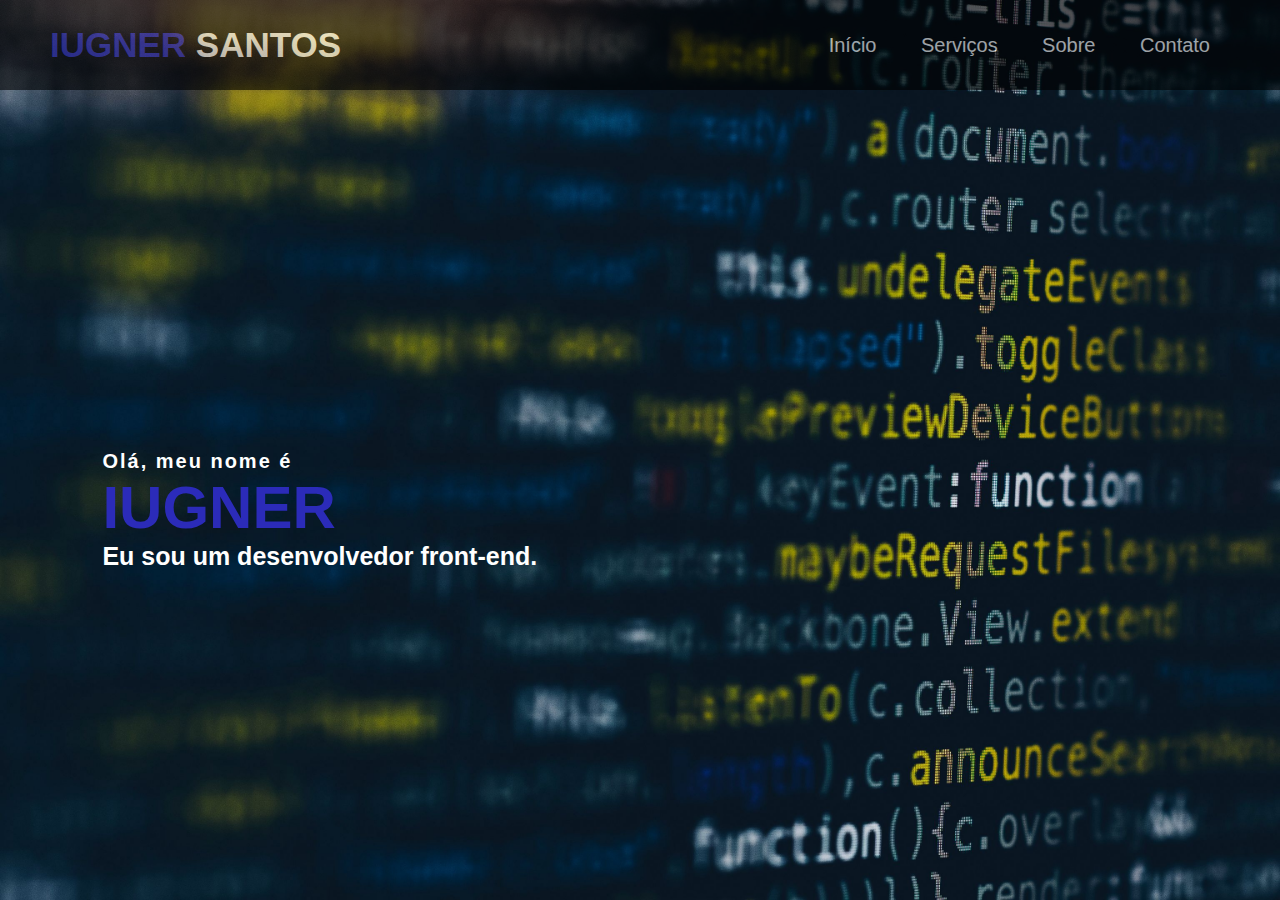
==== index.html @ 6c2ca89d "segundo commit" ====
<!DOCTYPE html>
<html lang="en">
<head>
    <meta charset="UTF-8">
    <meta http-equiv="X-UA-Compatible" content="IE=edge">
    <meta name="viewport" content="width=device-width, initial-scale=1.0">
    <link href="./style.css.css" rel="stylesheet">    
    <link href="./fonts.css" rel="stylesheet">
    
</head>
<body class="hero">
    <div >
    <header>
        <div class="title">
            <h1 class="logo"><span>IUGNER</span> SANTOS</h1>
        </div>
        <ul>
            <a href="/index.html"><li>Início</li></a>
            <a href="#"><li>Serviços</li></a>
            <a href="/about.html"><li>Sobre</li></a>
            <a href="/contact.html"><li>Contato</li></a>
            
        </ul>
    </header>
    <div class="content">
        <h4> Olá, meu nome é </h4>
        <h1>IUGNER</h1>
        <h3>Eu sou um desenvolvedor front-end.</h3>
    </div>
    
    </div>

    
        
</body>


</html>
---- style.css.css ----
*{
    margin: 0;
    padding: 0;
}

.hero{
    height: 100vh;
    width: 100%;   
    background-image: url(/components/images/back.jpg);
    background-size: cover;
    background-position: center; 
}

.logo{
    color:white;
    font-size: 35px;
    font-family: 'Gill Sans', 'Gill Sans MT', Calibri, 'Trebuchet MS', sans-serif;
}
body{
    color: white;
    font-family: 'Gill Sans', 'Gill Sans MT', Calibri, 'Trebuchet MS', sans-serif;
}
header{
    height: 10vh;
    display: flex;
    flex-direction: row;
    justify-content: space-between;
    align-items: center;
    content: '';
    background-color: black;
    opacity: .6;
}

span{
    color: rgb(43, 43, 185);;
}
.title{
    flex-direction: column;
    line-height: 10px;
    padding: 50px;
}
li{
    display: inline-block;
    margin: 20px;
}
ul{
    padding: 50px;
}
a{
    color: white;
    font-size: 20px;
}
a:hover{
    color: rgb(43, 43, 185);
    transition: 0.3s all;
}
.content{
    position: absolute;
    top: 50%;
    left: 8%;
    color: white;
}

h1{
    color: rgb(43, 43, 185);
    margin: 0px 0px 0px;
    font-size: 60px;
}
h2{
    color: rgb(43, 43, 185);
    margin-bottom: 0px;
    font-size: 30px;
}
h3{
    color: white;
    margin-bottom: 0px;
    font-size: 25px;
}
h4{
    color: white;
    letter-spacing: 2px;
    font-size: 20px;
}
h5{
	color: white;
	font-size: 23px;
	margin-bottom: 15px;
}

.about{
	width: 100%;
	padding: 100px 0px;
	background-color: #191919;
}
.main{
	width: 1130px;
	max-width: 95%;
	margin: 0 auto;
	display: flex;
	align-items: center;
	justify-content: space-around;
    content: '';
    background-color: black;
    opacity: .9;
}
.about-text{
	width: 550px;
}
.about-text h2{
	color: white;
	font-size: 75px;
	text-transform: capitalize;
	margin-bottom: 20px;
}
.about-text p{
	color: #fcfc;
	letter-spacing: 1px;
	line-height: 28px;
	font-size: 18px;
	margin-bottom: 45px;
}
.button{
    border: 2px solid rgb(43, 43, 185);
    padding: 10px;
    border-radius: 15px;
}
.button:hover{
    background-color: rgb(43, 43, 185);
    color: white;
    cursor: pointer;
}


.formcontact{
    width: 50%;
    min-height: 100vh;
    display: flex;
    align-items: center;
    justify-content: center;
    flex-direction: column;
    font-family: 'Gill Sans', 'Gill Sans MT', Calibri, 'Trebuchet MS', sans-serif;
    padding-right: 1rem;
    padding-left: 1rem;
    content: '';
    background-color: black;
    opacity: .8;
}

form{
    width: 100%;
    max-width: 32rem;
    font-size: 18px;
}

form label,
form input,
form textarea,
form button{
    display: block;
    width: 100%;
}
form label{
    color: white;
    line-height: 1;
    margin-bottom: 0.5rem;
}

form input,
form textarea{
    font: inherit;
    padding: 10px;
    margin-bottom: 1rem;
    border: 3px solid transparent;
    border-radius: 8px;
    transition: border-color, box-shadow 0.2s;
}
form textarea{
    min-height: 13rem;
    resize: vertical;

}

form input:hover,
form input:focus,
form textarea:hover,
form textarea:focus{
    outline: none;
    border-color: rgb(43, 43, 185);
    box-shadow: 3px rgb(43, 43, 185);
}

form button{
    display: block;
    background-color: transparent;
    color: white;
    padding: 1rem;
    font: inherit;
    border-color: rgb(43, 43, 185);
    border-radius: 8px;
    cursor: pointer;
    transition: 0.2s;
    width: 105%;
}

form button:hover{
    background-color: rgb(43, 43, 185);
}
---- fonts.css ----
@font-face {
    font-family: 'poppinsblack';
    src: url('../components/fonts/poppins-black-webfont.woff') format('woff2'),
         url('../components/fonts/poppins-black-webfont.woff') format('woff');
    font-weight: normal;
    font-style: normal;
  
  }
  
  
  
  
  @font-face {
    font-family: 'poppinsbold';
    src: url('../components/fonts/poppins-bold-webfont.woff2') format('woff2'),
         url('../components/fonts/poppins-bold-webfont.woff') format('woff');
    font-weight: normal;
    font-style: normal;
  
  }
  
  
  @font-face {
    font-family: 'poppinslight';
    src: url('../components/fonts/poppins-light-webfont.woff2') format('woff2'),
         url('../components/fonts/poppins-light-webfont.woff') format('woff');
    font-weight: normal;
    font-style: normal;
  
  }
  
  
  @font-face {
    font-family: 'poppinsmedium';
    src: url('../components/fonts/poppins-medium-webfont.woff2') format('woff2'),
         url('../components/fonts/poppins-medium-webfont.woff') format('woff');
    font-weight: normal;
    font-style: normal;
  
  }
  
  @font-face {
    font-family: 'poppinsregular';
    src: url('../components/fonts/poppins-regular-webfont.woff2') format('woff2'),
         url('../components/fonts/poppins-regular-webfont.woff') format('woff');
    font-weight: normal;
    font-style: normal;
  
  }
  
  @font-face {
    font-family: 'poppinssemibold';
    src: url('../components/fonts/poppins-semibold-webfont.woff2') format('woff2'),
         url('../components/fonts/poppins-semibold-webfont.woff') format('woff');
    font-weight: normal;
    font-style: normal;
  
  }
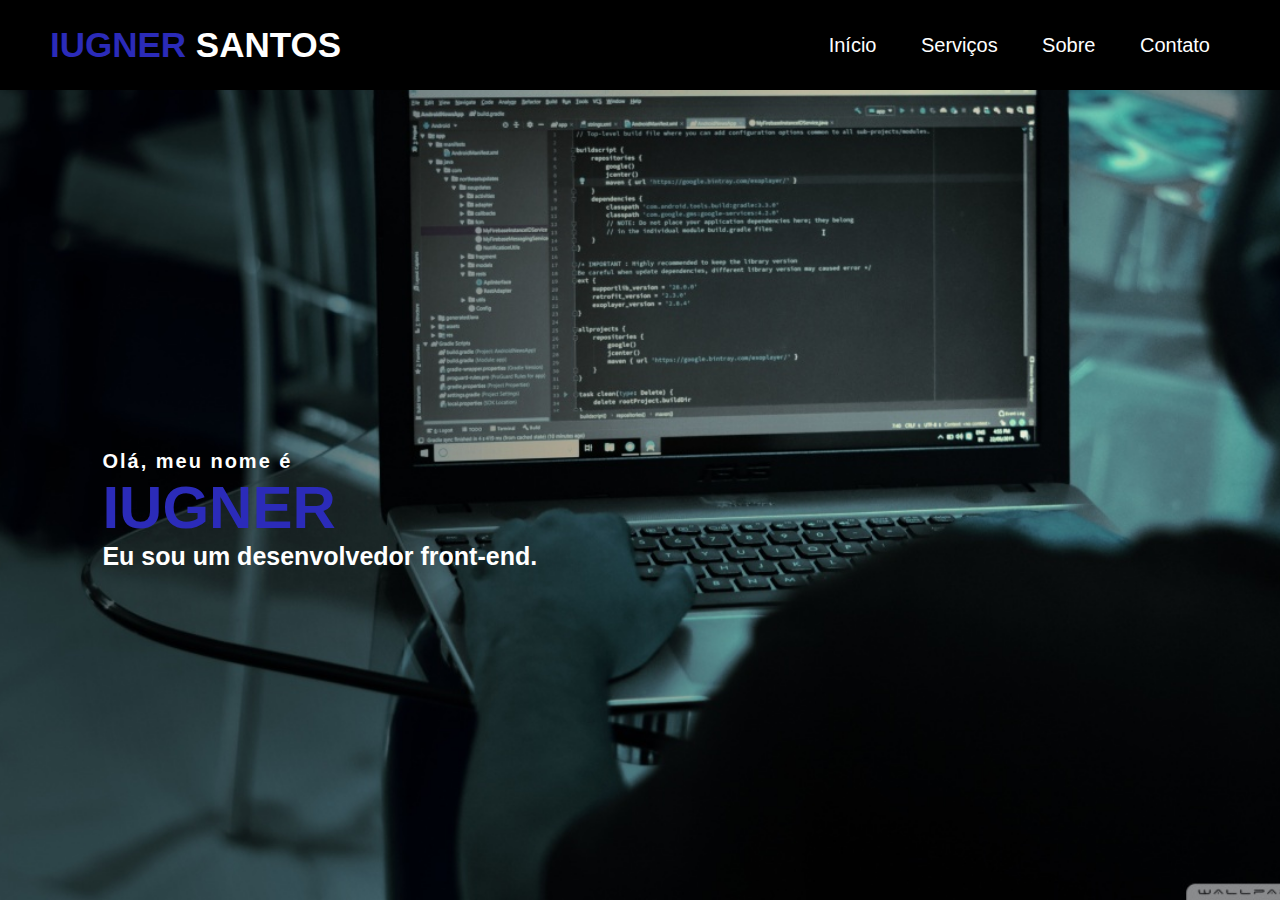
==== commit 6c57facf: "tudo ok" ====
--- a/index.html
+++ b/index.html
@@ -4,9 +4,10 @@
     <meta charset="UTF-8">
     <meta http-equiv="X-UA-Compatible" content="IE=edge">
     <meta name="viewport" content="width=device-width, initial-scale=1.0">
-    <link href="./style.css.css" rel="stylesheet">    
-    <link href="./fonts.css" rel="stylesheet">
-    
+    <link href="./style/style.css" rel="stylesheet">    
+    <link href="./style/fonts.css" rel="stylesheet">
+    <link href="./style/media.css" rel="stylesheet">
+    <title>Início</title>
 </head>
 <body class="hero">
     <div >
@@ -14,11 +15,15 @@
         <div class="title">
             <h1 class="logo"><span>IUGNER</span> SANTOS</h1>
         </div>
+            <button class="buttonmenu">
+                &#9776;
+            </button>
+        
         <ul>
-            <a href="/index.html"><li>Início</li></a>
+            <a href="index.html"><li>Início</li></a>
             <a href="#"><li>Serviços</li></a>
-            <a href="/about.html"><li>Sobre</li></a>
-            <a href="/contact.html"><li>Contato</li></a>
+            <a href="about.html"><li>Sobre</li></a>
+            <a href="contact.html"><li>Contato</li></a>
             
         </ul>
     </header>
--- a/style/style.css
+++ b/style/style.css
@@ -0,0 +1,379 @@
+*{
+    margin: 0;
+    padding: 0;
+}
+
+.hero{
+    height: 100vh;
+    width: 100%;   
+    background-image: url(../images/back3.jpg);
+    background-size: cover;
+    background-position: center; 
+    background-repeat: no-repeat;
+    background-attachment: fixed;
+}
+
+.logo{
+    color:white;
+    font-size: 35px;
+    font-family: 'Gill Sans', 'Gill Sans MT', Calibri, 'Trebuchet MS', sans-serif;
+}
+body{
+    color: white;
+    font-family: 'Gill Sans', 'Gill Sans MT', Calibri, 'Trebuchet MS', sans-serif;
+}
+header{
+    height: 10vh;
+    display: flex;
+    position: fixed;
+    flex-direction: row;
+    justify-content: space-between;
+    align-items: center;
+    background-color: black;
+    width: 100%;
+    top: 0;
+    left: 0;
+}
+
+span{
+    color: rgb(43, 43, 185);;
+}
+.title{
+    flex-direction: column;
+    line-height: 10px;
+    padding: 50px;
+}
+li{
+    display: inline-block;
+    margin: 20px;
+}
+ul{
+    overflow: hidden;
+    margin-right: 50px;
+}
+a{
+    color: white;
+    font-size: 20px;
+    text-decoration: none;
+}
+a:hover{
+    color: rgb(43, 43, 185);
+    transition: 0.3s all;
+}
+.content{
+    position: absolute;
+    top: 50%;
+    left: 8%;
+    color: white;
+}
+
+h1{
+    color: rgb(43, 43, 185);
+    margin: 0px 0px 0px;
+    font-size: 60px;
+}
+h2{
+    color: rgb(43, 43, 185);
+    margin-bottom: 0px;
+    font-size: 30px;
+}
+h3{
+    color: white;
+    margin-bottom: 0px;
+    font-size: 25px;
+}
+h4{
+    color: white;
+    letter-spacing: 2px;
+    font-size: 20px;
+}
+h5{
+	color: white;
+	font-size: 23px;
+	margin-bottom: 15px;
+}
+
+.about{
+	width: 100%;
+	padding: 100px 0px;
+	background-color: #191919;
+}
+.main{
+    padding: 20px;
+	width: 1130px;
+	max-width: 95%;
+	margin: 0 auto;
+	display: flex;
+	align-items: center;
+	justify-content: space-around;
+    content: '';
+    background-color: black;
+    box-shadow: 0 0 5px rgb(54, 54, 65),
+                0 0 25px rgb(58, 58, 73);
+                border-radius: 15px;
+    
+}
+section{
+    padding-top: 80px;
+    
+}
+.about-text{
+	width: 550px;
+}
+.about-text h2{
+	color: white;
+	font-size: 75px;
+	text-transform: capitalize;
+	margin-bottom: 20px;
+}
+.about-text p{
+	color: #fcfc;
+	letter-spacing: 1px;
+	line-height: 28px;
+	font-size: 18px;
+	margin-bottom: 45px;
+}
+
+.button{
+    position: relative;
+    display: inline-block;
+    padding: 10px 20px;
+    color: white;
+    font-size: 16px;
+    text-decoration: none;
+    text-transform: uppercase;
+    overflow: hidden;
+    transition: .5s;
+    margin-top: 40x;
+    letter-spacing: 2px;
+    padding: 10px;
+    background-color: transparent;
+}
+.button:hover{
+    cursor: pointer;
+    padding: 10px;
+    background: rgb(43, 43, 185);
+    color: #fff;
+    box-shadow: 0 0 5px rgb(43, 43, 185),
+                0 0 25px rgb(43, 43, 185);
+}
+a span{
+    position: absolute;
+    display: block;
+    background-color:rgb(43, 43, 185)
+}
+
+a span:nth-child(1){
+    top:0;
+    left: -100%;
+    width: 100%;
+    height: 2px;
+    background: -moz-linear-gradient(90deg, transparent,rgb(43, 43, 185));
+    
+    animation: btn-anim1 1s linear infinite;
+}
+@keyframes btn-anim1{
+    0% {
+        left:-100%;
+    }
+    50%,100% {
+        left: 100%;
+    }
+}
+
+a span:nth-child(2){
+    top: -100%;
+    right: 0;
+    width: 2px;
+    height: 100%;
+    background: -moz-linear-gradient(180deg, transparent,rgb(43, 43, 185));
+    animation: btn-anim2 1s linear infinite;
+    animation-delay: .25s;
+}
+@keyframes btn-anim2{
+    0% {
+        top:-100%;
+    }
+    50%,100% {
+        top: 100%;
+    }
+}
+a span:nth-child(3){
+    bottom:0;
+    right: -100%;
+    width: 100%;
+    height: 2px;
+    background: -moz-linear-gradient(270deg, transparent,rgb(43, 43, 185));
+    animation: btn-anim3 1s linear infinite;
+    animation-delay: .5s
+}
+@keyframes btn-anim3{
+    0% {
+        right:-100%;
+    }
+    50%,100% {
+        right: 100%;
+    }
+}
+a span:nth-child(4){
+    bottom:-100;
+    left:0;
+    width: 2px;
+    height: 100%;
+    background: -moz-linear-gradient(90deg, transparent,rgb(43, 43, 185));
+    animation: btn-anim4 1s linear infinite;
+    animation-delay: .75s;
+}
+@keyframes btn-anim4{
+    0% {
+        bottom:-100%;
+    }
+    50%,100% {
+        bottom: 100%;
+    }
+}
+button{
+    border: none;
+}
+button span{
+    position: absolute;
+    display: block;
+    background-color:rgb(43, 43, 185);
+    border: none;
+}
+
+button span:nth-child(1){
+    top:0;
+    left: -100%;
+    width: 100%;
+    height: 2px;
+    background: -moz-linear-gradient(90deg, transparent,rgb(43, 43, 185));
+    
+    animation: btn-anim1 1s linear infinite;
+}
+@keyframes btn-anim1{
+    0% {
+        left:-100%;
+    }
+    50%,100% {
+        left: 100%;
+    }
+}
+.buttonmenu{
+    display: none;
+}
+button span:nth-child(2){
+    top: -100%;
+    right: 0;
+    width: 2px;
+    height: 100%;
+    background: -moz-linear-gradient(180deg, transparent,rgb(43, 43, 185));
+    animation: btn-anim2 1s linear infinite;
+    animation-delay: .25s;
+}
+@keyframes btn-anim2{
+    0% {
+        top:-100%;
+    }
+    50%,100% {
+        top: 100%;
+    }
+}
+button span:nth-child(3){
+    bottom:0;
+    right: -100%;
+    width: 100%;
+    height: 2px;
+    background: -moz-linear-gradient(270deg, transparent,rgb(43, 43, 185));
+    animation: btn-anim3 1s linear infinite;
+    animation-delay: .5s
+}
+@keyframes btn-anim3{
+    0% {
+        right:-100%;
+    }
+    50%,100% {
+        right: 100%;
+    }
+}
+button span:nth-child(4){
+    bottom:-100;
+    left:0;
+    width: 2px;
+    height: 100%;
+    background: -moz-linear-gradient(90deg, transparent,rgb(43, 43, 185));
+    animation: btn-anim4 1s linear infinite;
+    animation-delay: .75s;
+}
+@keyframes btn-anim4{
+    0% {
+        bottom:-100%;
+    }
+    50%,100% {
+        bottom: 100%;
+    }
+}
+
+
+.formcontact{
+    
+        padding: 20px 10px 20px 10px;
+        width: 650px;
+        max-width: 95%;
+        height: 570px;
+        margin: 0 auto;
+        display: flex;
+        align-items: center;
+        justify-content: space-around;
+        flex-direction: column;
+        background-color: black;
+        box-shadow: 0 0 5px rgb(54, 54, 65),
+                    0 0 25px rgb(58, 58, 73);
+        border-radius: 15px;
+    
+}
+
+form{
+    width: 100%;
+    max-width: 32rem;
+    font-size: 18px;
+}
+
+form label,
+form input,
+form textarea{
+    display: block;
+    width: 100%;
+}
+form label{
+    color: white;
+    line-height: 1;
+    margin-bottom: 0.5rem;
+}
+
+form input,
+form textarea{
+    color: white;
+    font: inherit;
+    padding: 5px;
+    margin-bottom: 1rem;
+    border: 1px solid white;
+    border-radius: 8px;
+    transition: border-color, box-shadow 0.2s;
+    background-color: rgb(8, 8, 8);
+}
+form textarea{
+    min-height: 13rem;
+    resize: vertical;
+
+}
+
+form input:hover,
+form input:focus,
+form textarea:hover,
+form textarea:focus{
+    outline: none;
+    border-color: rgb(43, 43, 185);
+    box-shadow: 3px rgb(43, 43, 185);
+}
+
--- a/style/fonts.css
+++ b/style/fonts.css
@@ -0,0 +1,59 @@
+@font-face {
+    font-family: 'poppinsblack';
+    src: url('../components/fonts/poppins-black-webfont.woff') format('woff2'),
+         url('../components/fonts/poppins-black-webfont.woff') format('woff');
+    font-weight: normal;
+    font-style: normal;
+  
+  }
+  
+  
+  
+  
+  @font-face {
+    font-family: 'poppinsbold';
+    src: url('../components/fonts/poppins-bold-webfont.woff2') format('woff2'),
+         url('../components/fonts/poppins-bold-webfont.woff') format('woff');
+    font-weight: normal;
+    font-style: normal;
+  
+  }
+  
+  
+  @font-face {
+    font-family: 'poppinslight';
+    src: url('../components/fonts/poppins-light-webfont.woff2') format('woff2'),
+         url('../components/fonts/poppins-light-webfont.woff') format('woff');
+    font-weight: normal;
+    font-style: normal;
+  
+  }
+  
+  
+  @font-face {
+    font-family: 'poppinsmedium';
+    src: url('../components/fonts/poppins-medium-webfont.woff2') format('woff2'),
+         url('../components/fonts/poppins-medium-webfont.woff') format('woff');
+    font-weight: normal;
+    font-style: normal;
+  
+  }
+  
+  @font-face {
+    font-family: 'poppinsregular';
+    src: url('../components/fonts/poppins-regular-webfont.woff2') format('woff2'),
+         url('../components/fonts/poppins-regular-webfont.woff') format('woff');
+    font-weight: normal;
+    font-style: normal;
+  
+  }
+  
+  @font-face {
+    font-family: 'poppinssemibold';
+    src: url('../components/fonts/poppins-semibold-webfont.woff2') format('woff2'),
+         url('../components/fonts/poppins-semibold-webfont.woff') format('woff');
+    font-weight: normal;
+    font-style: normal;
+  
+  }
+  --- a/style/media.css
+++ b/style/media.css
@@ -0,0 +1,112 @@
+
+.buttonmenu:focus~ul{
+    height: 230px;
+}
+.buttonmenu:hover{
+    background-color: rgb(79, 82, 85);
+    cursor: pointer;
+}
+a:hover{
+    color: rgb(43, 43, 185);
+    transition: 0.3s all;
+}
+
+ul {
+    list-style: none;
+    padding: 0;
+    overflow: hidden;
+    transition: all .5s;
+}
+.buttonmenu{
+    align-items: unset;
+    background-color: transparent;
+    border: none;
+    color: white;
+    font-size: 36px;
+    position: absolute;
+    right: 10px;
+    display: none;
+}
+@media screen and (max-width: 768px){
+    form{
+        font-size: 15px;
+    }
+    section{
+        padding-top: 70px;
+        padding-bottom: 80px;
+    }
+    .about-text p{
+        color: #fcfc;
+        letter-spacing: 1px;
+        line-height: 28px;
+        font-size: 15px;
+        margin-bottom: 45px;
+    }
+    form input,form textarea{
+        width: 95%;
+    }
+    .formcontact{
+        width: 400px;
+    }
+
+    img{
+        padding-top: 20px;
+        width: 60%;
+        height: 60%;
+    }
+    .main{
+        width: 400px;
+        flex-direction: column;
+        top: -30px;
+    }
+    
+    .about-text{
+        width: 300px;
+    }
+    .about-text h2{
+        color: white;
+        font-size: 45px;
+        text-transform: capitalize;
+        margin-bottom: 20px;
+    }
+
+    .buttonmenu{
+        display: flex;
+    }
+
+    .content{
+        top: 60%;
+    }
+
+    a{  display: flex;
+        flex-direction: column;
+        font-size: 15px;
+    }
+
+    h1{
+        font-size: 15;
+    }
+
+    .title{
+        padding: 20px;
+        align-items: unset;
+    }
+    
+    header{
+        height: fit-content;
+        flex-direction: column;
+        padding: 0;
+        align-items: flex-start;
+    }
+
+    ul{
+        margin: 0;
+        flex-direction: column;
+        height: 0;
+        text-align: center;
+        width: 100%;
+    }
+    
+    
+    
+}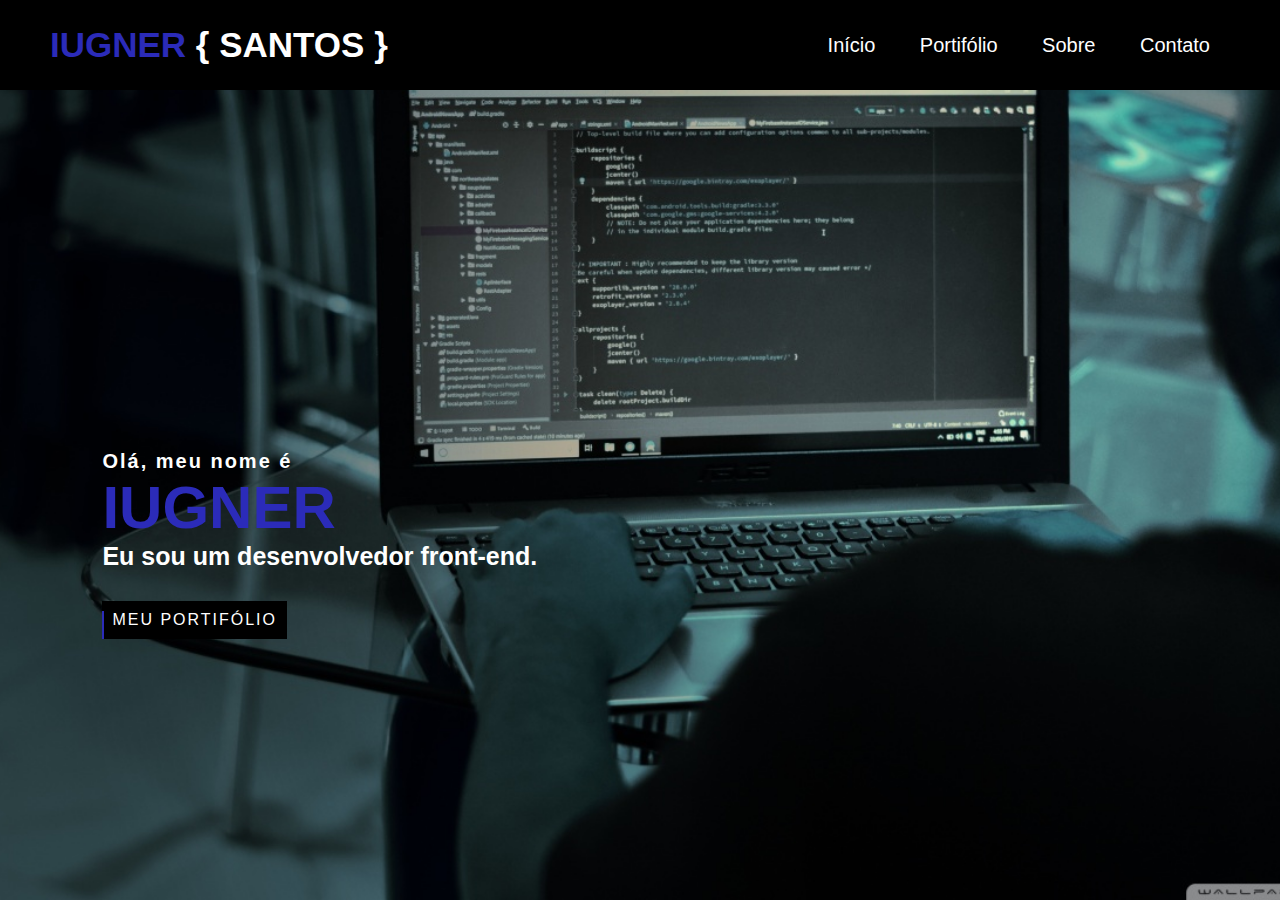
==== commit aa8a1ae9: "menu Portifolio adicionado" ====
--- a/index.html
+++ b/index.html
@@ -9,11 +9,13 @@
     <link href="./style/media.css" rel="stylesheet">
     <title>Início</title>
 </head>
+
 <body class="hero">
+    
     <div >
     <header>
         <div class="title">
-            <h1 class="logo"><span>IUGNER</span> SANTOS</h1>
+            <h1 class="logo"><span>IUGNER </span>{ SANTOS }</h1>
         </div>
             <button class="buttonmenu">
                 &#9776;
@@ -21,7 +23,7 @@
         
         <ul>
             <a href="index.html"><li>Início</li></a>
-            <a href="#"><li>Serviços</li></a>
+            <a href="projetos.html"><li>Portifólio</li></a>
             <a href="about.html"><li>Sobre</li></a>
             <a href="contact.html"><li>Contato</li></a>
             
@@ -31,13 +33,16 @@
         <h4> Olá, meu nome é </h4>
         <h1>IUGNER</h1>
         <h3>Eu sou um desenvolvedor front-end.</h3>
+        
+        <a class="btn-portifolio" href="projetos.html"><span></span>
+            <span></span>
+            <span></span>
+            <span></span>Meu Portifólio
+        </a>
+            
     </div>
     
-    </div>
-
-    
-        
+</div>
+ 
 </body>
-
-
 </html>--- a/style/style.css
+++ b/style/style.css
@@ -134,7 +134,7 @@
 	margin-bottom: 45px;
 }
 
-.button{
+.butao{
     position: relative;
     display: inline-block;
     padding: 10px 20px;
@@ -149,7 +149,7 @@
     padding: 10px;
     background-color: transparent;
 }
-.button:hover{
+.butao:hover{
     cursor: pointer;
     padding: 10px;
     background: rgb(43, 43, 185);
@@ -332,6 +332,24 @@
         border-radius: 15px;
     
 }
+.cards{
+    
+    padding: 20px 10px 20px 10px;
+    width: 150px;
+    max-width: 95%;
+    height: 70px;
+    margin-left: 600px;
+    margin-bottom: 10px;
+    display: flex;
+    align-items: center;
+    justify-content: space-around;
+    flex-direction: column;
+    background-color: black;
+    box-shadow: 0 0 5px rgb(54, 54, 65),
+                0 0 25px rgb(58, 58, 73);
+    border-radius: 15px;
+
+}
 
 form{
     width: 100%;
@@ -377,3 +395,175 @@
     box-shadow: 3px rgb(43, 43, 185);
 }
 
+.cardsPosition{
+    display: flex;
+    align-items: center;
+    justify-content: space-around;
+    flex-direction: row;
+
+}
+
+* {
+  margin: 0;
+  padding: 0;
+}
+
+body {
+  background-color: #555;
+  min-height: 100vh;
+  display: flex;
+  justify-content: center;
+  align-items: center;
+}
+
+.container {
+  width: 100%;
+  display: flex;
+  justify-content: space-evenly;
+  flex-wrap: wrap;
+}
+
+/* Card */
+.card {
+  width: 300px;
+  height: 460px;
+  margin: 25px;
+  border: 1px solid white;
+  border-color: #2740d1;
+  background-color: #fff;
+  border-radius: 10px;
+  overflow: hidden;
+  box-shadow: 0px 0px 10px rgba(0, 0, 0, 0.7);
+  transition: 0.3s;
+}
+
+/* Card Header*/
+.card-header {
+  width: 100%;
+  height: 300px;
+  overflow: hidden;
+  display: block;
+    margin-left: auto;
+    margin-right: auto 
+    
+}
+
+.card-img {
+  min-width: 40%;
+  width: auto;
+  height: 100%;
+}
+
+/* Card Body */
+.card-body {
+  height: 70px;
+  padding: 15px;
+  text-align: center;
+  font-family: sans-serif;
+}
+
+.card-local {
+  font-size: 16px;
+  margin: 10px 0;
+}
+
+.card-titulo {
+  font-size: 32px;
+  margin: 10px 0;
+}
+
+.card-texto {
+  font-size: 12px;
+  width: 250px;
+  margin: 0 auto;
+}
+
+/* Card Footer */
+.card-footer {
+  margin-top: 30px;
+  text-align: center;
+  background-color: #000;
+  color: #fff;
+  display: block;
+  padding: 16px;
+  text-decoration: none;
+  font-family: sans-serif;
+  font-weight: 600;
+}
+.vermais{
+    font-size: 20px;
+}
+.vermais:hover {
+    color: blue;
+    cursor: pointer;
+    font-size: 21px;
+  }
+/* Cores Cards */
+.card-1 .card-footer {
+  background-color:black;
+}
+
+.card-1 .card-local {
+  color: #2740d1;
+}
+.content-modal{
+    position: absolute;
+    top: 50%;
+    left: 50%;
+    transform: translate(-50%,-50%);
+    display: flex;
+	align-items: center;
+	justify-content: space-around;
+    padding: 20px;
+}
+
+.content-modal{
+    justify-content: space-around;
+  
+    width: 160vh;
+    height: 70vh;
+    background:black;
+    transition: .2s ease-in;
+}
+
+.close-btn{
+   top: 10px;
+    right: 30px;
+    position: absolute;
+    cursor: pointer;
+    font-size: 50px;
+    font-weight: 700;
+    line-height: 1;
+    color: white;
+    text-shadow: 0 1px 0 #fff;
+    opacity: .5;  
+}
+.close-btn:hover{
+     color: rgb(43, 43, 185);
+     opacity: 1;
+ }
+
+ .btn-portifolio{
+     background-color: #000;
+     font-size: 30px;
+     position: relative;
+    display: inline-block;
+    padding: 10px 20px;
+    color: white;
+    font-size: 16px;
+    text-decoration: none;
+    text-transform: uppercase;
+    overflow: hidden;
+    transition: .5s;
+    letter-spacing: 2px;
+    padding: 10px;
+    margin-top: 30px;
+ }
+ .btn-portifolio:hover{
+    cursor: pointer;
+    padding: 10px;
+    background: rgb(43, 43, 185);
+    color: #fff;
+    box-shadow: 0 0 5px rgb(43, 43, 185),
+                0 0 25px rgb(43, 43, 185);
+}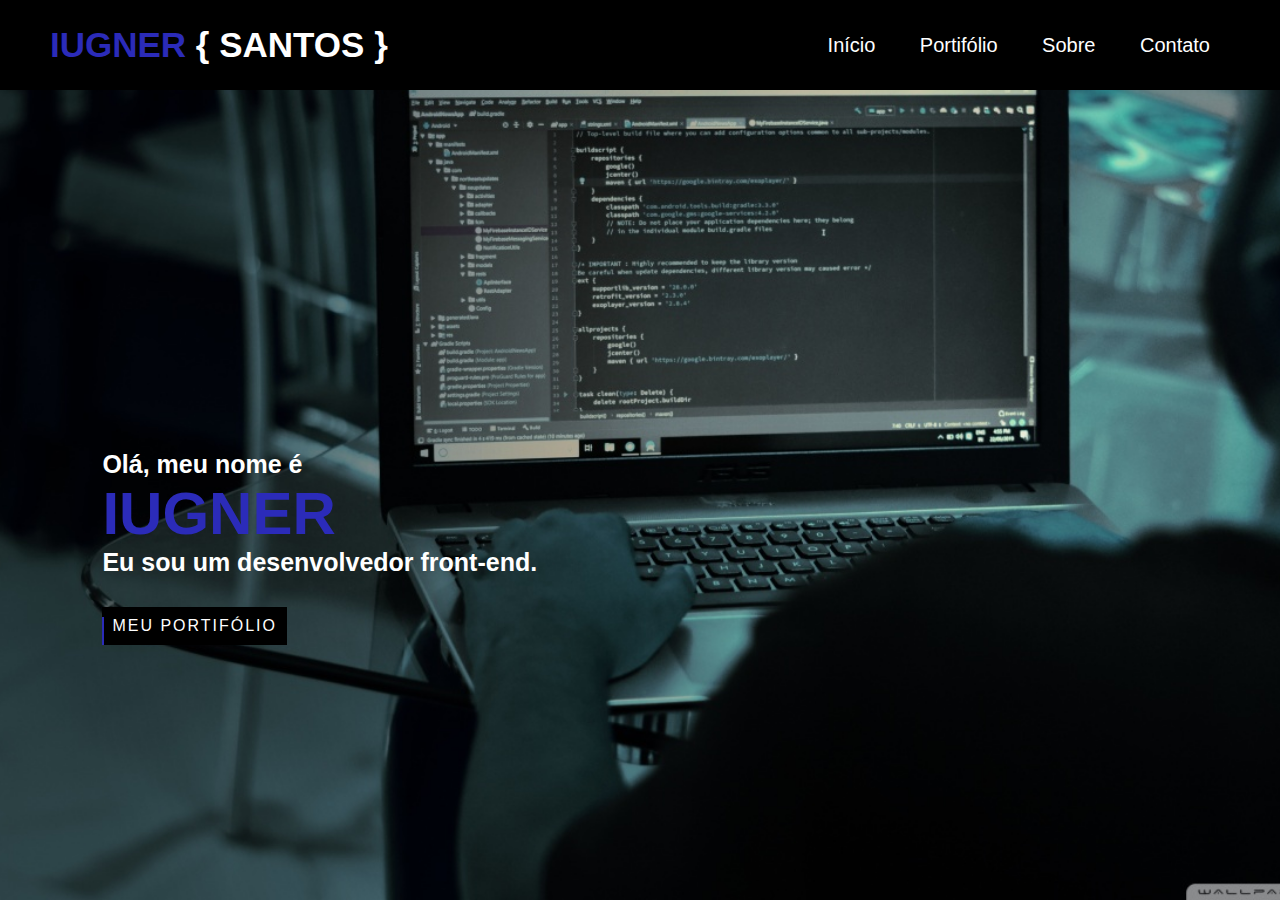
==== commit c1922d4d: "cards ajustes" ====
--- a/index.html
+++ b/index.html
@@ -29,8 +29,8 @@
             
         </ul>
     </header>
-    <div class="content">
-        <h4> Olá, meu nome é </h4>
+    <div class="content-inicio">
+        <h3> Olá, meu nome é </h4>
         <h1>IUGNER</h1>
         <h3>Eu sou um desenvolvedor front-end.</h3>
         
--- a/style/style.css
+++ b/style/style.css
@@ -1,28 +1,31 @@
 *{
     margin: 0;
     padding: 0;
-}
-
-.hero{
+    box-sizing: border-box;
+}
+
+.hero {
     height: 100vh;
-    width: 100%;   
+    width: 100%;
     background-image: url(../images/back3.jpg);
     background-size: cover;
-    background-position: center; 
+    background-position: center;
     background-repeat: no-repeat;
     background-attachment: fixed;
 }
 
-.logo{
-    color:white;
+.logo {
+    color: white;
     font-size: 35px;
     font-family: 'Gill Sans', 'Gill Sans MT', Calibri, 'Trebuchet MS', sans-serif;
 }
-body{
+
+body {
     color: white;
     font-family: 'Gill Sans', 'Gill Sans MT', Calibri, 'Trebuchet MS', sans-serif;
 }
-header{
+
+header {
     height: 10vh;
     display: flex;
     position: fixed;
@@ -35,106 +38,137 @@
     left: 0;
 }
 
-span{
-    color: rgb(43, 43, 185);;
-}
-.title{
+span {
+    color: rgb(43, 43, 185);
+    ;
+}
+
+.title {
     flex-direction: column;
     line-height: 10px;
     padding: 50px;
 }
-li{
+
+li {
     display: inline-block;
     margin: 20px;
 }
-ul{
+
+ul {
     overflow: hidden;
     margin-right: 50px;
 }
-a{
+
+a {
     color: white;
     font-size: 20px;
     text-decoration: none;
 }
-a:hover{
+
+a:hover {
     color: rgb(43, 43, 185);
     transition: 0.3s all;
 }
-.content{
+
+.content-inicio {
     position: absolute;
     top: 50%;
     left: 8%;
     color: white;
 }
 
-h1{
+h1 {
     color: rgb(43, 43, 185);
     margin: 0px 0px 0px;
     font-size: 60px;
 }
-h2{
+
+h2 {
     color: rgb(43, 43, 185);
-    margin-bottom: 0px;
+    margin: 10px;
     font-size: 30px;
 }
-h3{
+
+h3 {
     color: white;
     margin-bottom: 0px;
     font-size: 25px;
 }
-h4{
-    color: white;
-    letter-spacing: 2px;
+
+h4 {
+    color: blue;
     font-size: 20px;
 }
-h5{
-	color: white;
-	font-size: 23px;
-	margin-bottom: 15px;
-}
-
-.about{
-	width: 100%;
-	padding: 100px 0px;
-	background-color: #191919;
-}
-.main{
-    padding: 20px;
-	width: 1130px;
-	max-width: 95%;
-	margin: 0 auto;
-	display: flex;
-	align-items: center;
-	justify-content: space-around;
+
+h5 {
+    color: white;
+    font-size: 23px;
+    margin-bottom: 15px;
+}
+
+.about {
+    width: 100%;
+    padding: 100px 0px;
+    background-color: #191919;
+}
+
+.main {
+    margin-left: 20vh;
+    width: 1130px;
+    max-width: 95%;
+    display: flex;
+    align-items: center;
+    justify-content: space-around;
     content: '';
     background-color: black;
     box-shadow: 0 0 5px rgb(54, 54, 65),
-                0 0 25px rgb(58, 58, 73);
-                border-radius: 15px;
-    
-}
-section{
+        0 0 25px rgb(58, 58, 73);
+    border-radius: 15px;
+}
+
+.main-modal {
+    margin-top: 12vh;
+    margin-left: 20vh;
+    padding: 20px;
+    width: 1130px;
+    max-width: 95%;
+    display: flex;
+    align-items: center;
+    justify-content: space-around;
+    content: '';
+    background-color: black;
+    box-shadow: 0 0 5px rgb(54, 54, 65),
+        0 0 25px rgb(58, 58, 73);
+    border-radius: 15px;
+
+
+}
+
+section {
     padding-top: 80px;
-    
-}
-.about-text{
-	width: 550px;
-}
-.about-text h2{
-	color: white;
-	font-size: 75px;
-	text-transform: capitalize;
-	margin-bottom: 20px;
-}
-.about-text p{
-	color: #fcfc;
-	letter-spacing: 1px;
-	line-height: 28px;
-	font-size: 18px;
-	margin-bottom: 45px;
-}
-
-.butao{
+
+}
+
+.about-text {
+    width: 550px;
+}
+
+.about-text h2 {
+    color: white;
+    font-size: 75px;
+    text-transform: capitalize;
+    margin-bottom: 20px;
+}
+
+.about-text p {
+    color: white;
+    letter-spacing: 1px;
+    line-height: 28px;
+    font-size: 18px;
+    margin-bottom: 45px;
+}
+
+.butao {
     position: relative;
     display: inline-block;
     padding: 10px 20px;
@@ -149,191 +183,225 @@
     padding: 10px;
     background-color: transparent;
 }
-.butao:hover{
+
+.butao:hover {
     cursor: pointer;
     padding: 10px;
     background: rgb(43, 43, 185);
     color: #fff;
     box-shadow: 0 0 5px rgb(43, 43, 185),
-                0 0 25px rgb(43, 43, 185);
-}
-a span{
+        0 0 25px rgb(43, 43, 185);
+}
+
+a span {
     position: absolute;
     display: block;
-    background-color:rgb(43, 43, 185)
-}
-
-a span:nth-child(1){
-    top:0;
+    background-color: rgb(43, 43, 185)
+}
+
+a span:nth-child(1) {
+    top: 0;
     left: -100%;
     width: 100%;
     height: 2px;
-    background: -moz-linear-gradient(90deg, transparent,rgb(43, 43, 185));
-    
+    background: -moz-linear-gradient(90deg, transparent, rgb(43, 43, 185));
+
     animation: btn-anim1 1s linear infinite;
 }
-@keyframes btn-anim1{
-    0% {
-        left:-100%;
-    }
-    50%,100% {
+
+@keyframes btn-anim1 {
+    0% {
+        left: -100%;
+    }
+
+    50%,
+    100% {
         left: 100%;
     }
 }
 
-a span:nth-child(2){
+a span:nth-child(2) {
     top: -100%;
     right: 0;
     width: 2px;
     height: 100%;
-    background: -moz-linear-gradient(180deg, transparent,rgb(43, 43, 185));
+    background: -moz-linear-gradient(180deg, transparent, rgb(43, 43, 185));
     animation: btn-anim2 1s linear infinite;
     animation-delay: .25s;
 }
-@keyframes btn-anim2{
-    0% {
-        top:-100%;
-    }
-    50%,100% {
+
+@keyframes btn-anim2 {
+    0% {
+        top: -100%;
+    }
+
+    50%,
+    100% {
         top: 100%;
     }
 }
-a span:nth-child(3){
-    bottom:0;
+
+a span:nth-child(3) {
+    bottom: 0;
     right: -100%;
     width: 100%;
     height: 2px;
-    background: -moz-linear-gradient(270deg, transparent,rgb(43, 43, 185));
+    background: -moz-linear-gradient(270deg, transparent, rgb(43, 43, 185));
     animation: btn-anim3 1s linear infinite;
     animation-delay: .5s
 }
-@keyframes btn-anim3{
-    0% {
-        right:-100%;
-    }
-    50%,100% {
+
+@keyframes btn-anim3 {
+    0% {
+        right: -100%;
+    }
+
+    50%,
+    100% {
         right: 100%;
     }
 }
-a span:nth-child(4){
-    bottom:-100;
-    left:0;
+
+a span:nth-child(4) {
+    bottom: -100;
+    left: 0;
     width: 2px;
     height: 100%;
-    background: -moz-linear-gradient(90deg, transparent,rgb(43, 43, 185));
+    background: -moz-linear-gradient(90deg, transparent, rgb(43, 43, 185));
     animation: btn-anim4 1s linear infinite;
     animation-delay: .75s;
 }
-@keyframes btn-anim4{
-    0% {
-        bottom:-100%;
-    }
-    50%,100% {
+
+@keyframes btn-anim4 {
+    0% {
+        bottom: -100%;
+    }
+
+    50%,
+    100% {
         bottom: 100%;
     }
 }
-button{
+
+button {
     border: none;
 }
-button span{
+
+button span {
     position: absolute;
     display: block;
-    background-color:rgb(43, 43, 185);
+    background-color: rgb(43, 43, 185);
     border: none;
 }
 
-button span:nth-child(1){
-    top:0;
+button span:nth-child(1) {
+    top: 0;
     left: -100%;
     width: 100%;
     height: 2px;
-    background: -moz-linear-gradient(90deg, transparent,rgb(43, 43, 185));
-    
+    background: -moz-linear-gradient(90deg, transparent, rgb(43, 43, 185));
+
     animation: btn-anim1 1s linear infinite;
 }
-@keyframes btn-anim1{
-    0% {
-        left:-100%;
-    }
-    50%,100% {
+
+@keyframes btn-anim1 {
+    0% {
+        left: -100%;
+    }
+
+    50%,
+    100% {
         left: 100%;
     }
 }
-.buttonmenu{
+
+.buttonmenu {
     display: none;
 }
-button span:nth-child(2){
+
+button span:nth-child(2) {
     top: -100%;
     right: 0;
     width: 2px;
     height: 100%;
-    background: -moz-linear-gradient(180deg, transparent,rgb(43, 43, 185));
+    background: -moz-linear-gradient(180deg, transparent, rgb(43, 43, 185));
     animation: btn-anim2 1s linear infinite;
     animation-delay: .25s;
 }
-@keyframes btn-anim2{
-    0% {
-        top:-100%;
-    }
-    50%,100% {
+
+@keyframes btn-anim2 {
+    0% {
+        top: -100%;
+    }
+
+    50%,
+    100% {
         top: 100%;
     }
 }
-button span:nth-child(3){
-    bottom:0;
+
+button span:nth-child(3) {
+    bottom: 0;
     right: -100%;
     width: 100%;
     height: 2px;
-    background: -moz-linear-gradient(270deg, transparent,rgb(43, 43, 185));
+    background: -moz-linear-gradient(270deg, transparent, rgb(43, 43, 185));
     animation: btn-anim3 1s linear infinite;
     animation-delay: .5s
 }
-@keyframes btn-anim3{
-    0% {
-        right:-100%;
-    }
-    50%,100% {
+
+@keyframes btn-anim3 {
+    0% {
+        right: -100%;
+    }
+
+    50%,
+    100% {
         right: 100%;
     }
 }
-button span:nth-child(4){
-    bottom:-100;
-    left:0;
+
+button span:nth-child(4) {
+    bottom: -100;
+    left: 0;
     width: 2px;
     height: 100%;
-    background: -moz-linear-gradient(90deg, transparent,rgb(43, 43, 185));
+    background: -moz-linear-gradient(90deg, transparent, rgb(43, 43, 185));
     animation: btn-anim4 1s linear infinite;
     animation-delay: .75s;
 }
-@keyframes btn-anim4{
-    0% {
-        bottom:-100%;
-    }
-    50%,100% {
+
+@keyframes btn-anim4 {
+    0% {
+        bottom: -100%;
+    }
+
+    50%,
+    100% {
         bottom: 100%;
     }
 }
 
 
-.formcontact{
-    
-        padding: 20px 10px 20px 10px;
-        width: 650px;
-        max-width: 95%;
-        height: 570px;
-        margin: 0 auto;
-        display: flex;
-        align-items: center;
-        justify-content: space-around;
-        flex-direction: column;
-        background-color: black;
-        box-shadow: 0 0 5px rgb(54, 54, 65),
-                    0 0 25px rgb(58, 58, 73);
-        border-radius: 15px;
-    
-}
-.cards{
-    
+.formcontact {
+    margin-top: -2vh;
+    margin-left: 25%;
+    width: 650px;
+    max-width: 95%;
+    height: 550px;
+    display: flex;
+    align-items: center;
+    justify-content: space-around;
+    flex-direction: column;
+    background-color: black;
+    box-shadow: 0 0 5px rgb(54, 54, 65),
+        0 0 25px rgb(58, 58, 73);
+    border-radius: 15px;
+
+}
+
+.cards {
+
     padding: 20px 10px 20px 10px;
     width: 150px;
     max-width: 95%;
@@ -346,12 +414,12 @@
     flex-direction: column;
     background-color: black;
     box-shadow: 0 0 5px rgb(54, 54, 65),
-                0 0 25px rgb(58, 58, 73);
+        0 0 25px rgb(58, 58, 73);
     border-radius: 15px;
 
 }
 
-form{
+form {
     width: 100%;
     max-width: 32rem;
     font-size: 18px;
@@ -359,18 +427,19 @@
 
 form label,
 form input,
-form textarea{
+form textarea {
     display: block;
     width: 100%;
 }
-form label{
+
+form label {
     color: white;
     line-height: 1;
     margin-bottom: 0.5rem;
 }
 
 form input,
-form textarea{
+form textarea {
     color: white;
     font: inherit;
     padding: 5px;
@@ -380,7 +449,8 @@
     transition: border-color, box-shadow 0.2s;
     background-color: rgb(8, 8, 8);
 }
-form textarea{
+
+form textarea {
     min-height: 13rem;
     resize: vertical;
 
@@ -389,13 +459,13 @@
 form input:hover,
 form input:focus,
 form textarea:hover,
-form textarea:focus{
+form textarea:focus {
     outline: none;
     border-color: rgb(43, 43, 185);
     box-shadow: 3px rgb(43, 43, 185);
 }
 
-.cardsPosition{
+.cardsPosition {
     display: flex;
     align-items: center;
     justify-content: space-around;
@@ -403,132 +473,113 @@
 
 }
 
-* {
-  margin: 0;
-  padding: 0;
-}
-
 body {
-  background-color: #555;
-  min-height: 100vh;
-  display: flex;
-  justify-content: center;
-  align-items: center;
-}
-
-.container {
-  width: 100%;
-  display: flex;
-  justify-content: space-evenly;
-  flex-wrap: wrap;
-}
-
-/* Card */
+    background-color: #555;
+    min-height: 100vh;
+    display: flex;
+    justify-content: center;
+    align-items: center;
+}
+
+.img-modal{
+    height: 80vh;
+}
+
+.container{
+    width: 1150px;
+    padding: 20px;
+    display: flex;
+    align-items: center;
+    justify-content: center;
+    flex-wrap: wrap;  
+}
+
+.container .card{
+    background-color: black;
+    width: 300px;
+    margin: 10px;
+    border: 1px solid black;
+    border-radius: 20px;
+    overflow: hidden;
+    transition: 0.5s;
+    text-align: center;
+
+}
+.container .card .img{
+    transition: 0.5s;
+    height: 50vh;
+}
+
+.container .card .content{
+    text-align: center;
+}
+
+
+.container .card .content a{
+    position: relative;
+    display: inline-block;
+    padding: 10px 20px;
+    color: white;
+    text-decoration: none;
+    transition: 0.5s;
+    outline: none;
+    margin-top: 20px;
+}
+
 .card {
-  width: 300px;
-  height: 460px;
-  margin: 25px;
-  border: 1px solid white;
-  border-color: #2740d1;
-  background-color: #fff;
-  border-radius: 10px;
-  overflow: hidden;
-  box-shadow: 0px 0px 10px rgba(0, 0, 0, 0.7);
-  transition: 0.3s;
-}
-
-/* Card Header*/
-.card-header {
-  width: 100%;
-  height: 300px;
-  overflow: hidden;
-  display: block;
-    margin-left: auto;
-    margin-right: auto 
-    
-}
-
-.card-img {
-  min-width: 40%;
-  width: auto;
-  height: 100%;
-}
-
-/* Card Body */
-.card-body {
-  height: 70px;
-  padding: 15px;
-  text-align: center;
-  font-family: sans-serif;
-}
-
-.card-local {
-  font-size: 16px;
-  margin: 10px 0;
-}
-
-.card-titulo {
-  font-size: 32px;
-  margin: 10px 0;
-}
-
-.card-texto {
-  font-size: 12px;
-  width: 250px;
-  margin: 0 auto;
-}
-
-/* Card Footer */
-.card-footer {
-  margin-top: 30px;
-  text-align: center;
-  background-color: #000;
-  color: #fff;
-  display: block;
-  padding: 16px;
-  text-decoration: none;
-  font-family: sans-serif;
-  font-weight: 600;
-}
-.vermais{
+    width: 300px;
+    height: 460px;
+    margin: 25px;
+    border: 1px solid white;
+    border-color: #2740d1;
+    background-color: #fff;
+    border-radius: 10px;
+    overflow: hidden;
+    box-shadow: 0px 0px 10px rgba(0, 0, 0, 0.7);
+    transition: 0.3s;
+}
+
+.vermais {
+    margin-top: 10px;
     font-size: 20px;
-}
+    text-align: center;
+    background-color: #000;
+    color: #fff;
+    display: block;
+    padding: 10px;
+    text-decoration: none;
+    border-radius: 20px;
+}
+
 .vermais:hover {
     color: blue;
     cursor: pointer;
     font-size: 21px;
-  }
-/* Cores Cards */
-.card-1 .card-footer {
-  background-color:black;
-}
-
-.card-1 .card-local {
-  color: #2740d1;
-}
-.content-modal{
+}
+
+.content-modal {
     position: absolute;
     top: 50%;
     left: 50%;
-    transform: translate(-50%,-50%);
-    display: flex;
-	align-items: center;
-	justify-content: space-around;
+    transform: translate(-50%, -50%);
+    display: flex;
+    align-items: center;
+    justify-content: space-around;
     padding: 20px;
 }
 
-.content-modal{
+.content-modal {
     justify-content: space-around;
-  
+
     width: 160vh;
     height: 70vh;
-    background:black;
+    background: black;
     transition: .2s ease-in;
 }
 
-.close-btn{
-   top: 10px;
-    right: 30px;
+.close-btn {
+    top: 15vh;
+    right: 150px;
     position: absolute;
     cursor: pointer;
     font-size: 50px;
@@ -536,17 +587,18 @@
     line-height: 1;
     color: white;
     text-shadow: 0 1px 0 #fff;
-    opacity: .5;  
-}
-.close-btn:hover{
-     color: rgb(43, 43, 185);
-     opacity: 1;
- }
-
- .btn-portifolio{
-     background-color: #000;
-     font-size: 30px;
-     position: relative;
+    opacity: .5;
+}
+
+.close-btn:hover {
+    color: rgb(43, 43, 185);
+    opacity: 1;
+}
+
+.btn-portifolio {
+    background-color: #000;
+    font-size: 30px;
+    position: relative;
     display: inline-block;
     padding: 10px 20px;
     color: white;
@@ -558,12 +610,13 @@
     letter-spacing: 2px;
     padding: 10px;
     margin-top: 30px;
- }
- .btn-portifolio:hover{
+}
+
+.btn-portifolio:hover {
     cursor: pointer;
     padding: 10px;
     background: rgb(43, 43, 185);
     color: #fff;
     box-shadow: 0 0 5px rgb(43, 43, 185),
-                0 0 25px rgb(43, 43, 185);
+        0 0 25px rgb(43, 43, 185);
 }--- a/style/media.css
+++ b/style/media.css
@@ -1,12 +1,13 @@
-
-.buttonmenu:focus~ul{
+.buttonmenu:focus~ul {
     height: 230px;
 }
-.buttonmenu:hover{
+
+.buttonmenu:hover {
     background-color: rgb(79, 82, 85);
     cursor: pointer;
 }
-a:hover{
+
+a:hover {
     color: rgb(43, 43, 185);
     transition: 0.3s all;
 }
@@ -17,7 +18,8 @@
     overflow: hidden;
     transition: all .5s;
 }
-.buttonmenu{
+
+.buttonmenu {
     align-items: unset;
     background-color: transparent;
     border: none;
@@ -27,86 +29,129 @@
     right: 10px;
     display: none;
 }
-@media screen and (max-width: 768px){
-    form{
+
+@media screen and (max-width: 768px) {
+
+    .container .card .img {
+        transition: 0.5s;
+        height: 40vh;
+        width: 40vh;
+    }
+
+    form {
         font-size: 15px;
     }
-    section{
+
+    section {
         padding-top: 70px;
         padding-bottom: 80px;
     }
-    .about-text p{
-        color: #fcfc;
+
+    .about-text p {
+        color: white;
         letter-spacing: 1px;
         line-height: 28px;
         font-size: 15px;
         margin-bottom: 45px;
     }
-    form input,form textarea{
+
+    form input,
+    form textarea {
         width: 95%;
     }
-    .formcontact{
+
+    .formcontact {
         width: 400px;
+        margin-left: 7vh;
+        padding: 10px;
     }
 
-    img{
-        padding-top: 20px;
-        width: 60%;
-        height: 60%;
+    .close-btn {
+
+        right: 30px;
+
     }
-    .main{
-        width: 400px;
+
+    .img-about {
+        min-width: 80%;
+        height: 60vh;
+        padding-top: 8vh;
+    }
+
+    .close-btn {
+        top: 10px;
+    }
+
+    .img-modal {
+        min-width: 80%;
+        height: 60vh;
+        padding-top: 8vh;
+    }
+
+    .content-modal {
         flex-direction: column;
-        top: -30px;
+        height: 100vh;
+        width: 70vh;
     }
-    
-    .about-text{
+
+    .main-modal,
+    .main {
+        flex-direction: column;
+        margin: auto;
+
+    }
+
+    .about-text {
         width: 300px;
     }
-    .about-text h2{
+
+    .about-text h2 {
         color: white;
         font-size: 45px;
         text-transform: capitalize;
         margin-bottom: 20px;
     }
 
-    .buttonmenu{
+    .buttonmenu {
         display: flex;
     }
 
-    .content{
+    .content-inicio {
         top: 60%;
     }
 
-    a{  display: flex;
+    .container .card {
+        margin-top: 10vh;
+    }
+
+    a {
+        display: flex;
         flex-direction: column;
         font-size: 15px;
     }
 
-    h1{
+    h1 {
         font-size: 15;
     }
 
-    .title{
+    .title {
         padding: 20px;
         align-items: unset;
     }
-    
-    header{
+
+    header {
         height: fit-content;
         flex-direction: column;
         padding: 0;
         align-items: flex-start;
+        position: fixed;
     }
 
-    ul{
+    ul {
         margin: 0;
         flex-direction: column;
         height: 0;
         text-align: center;
         width: 100%;
     }
-    
-    
-    
 }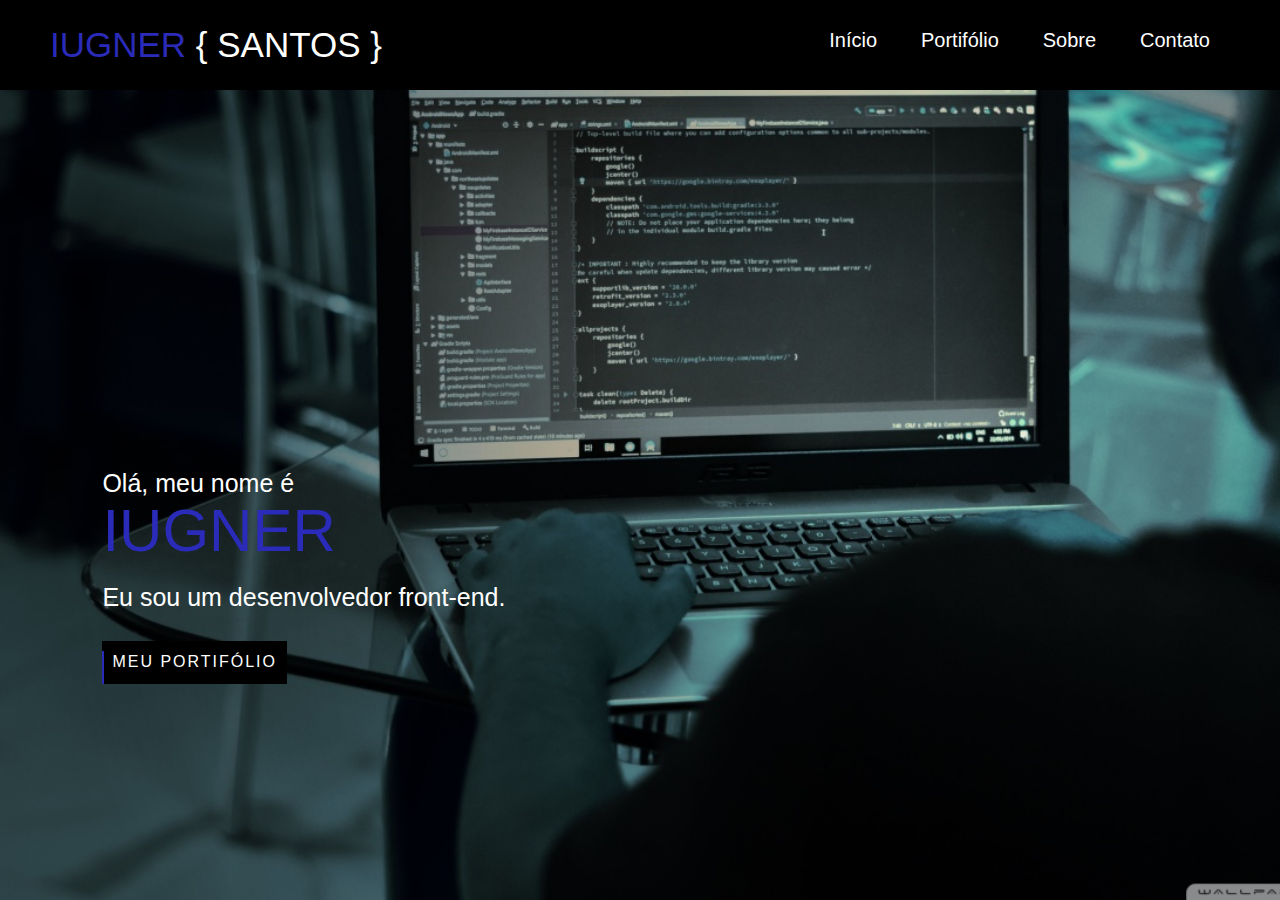
==== commit de1ed666: "ajustes margintop" ====
--- a/index.html
+++ b/index.html
@@ -1,11 +1,13 @@
 <!DOCTYPE html>
 <html lang="en">
 <head>
+    
+  <link rel="stylesheet" href="https://maxcdn.bootstrapcdn.com/bootstrap/3.3.6/css/bootstrap.min.css">
+
     <meta charset="UTF-8">
     <meta http-equiv="X-UA-Compatible" content="IE=edge">
     <meta name="viewport" content="width=device-width, initial-scale=1.0">
     <link href="./style/style.css" rel="stylesheet">    
-    <link href="./style/fonts.css" rel="stylesheet">
     <link href="./style/media.css" rel="stylesheet">
     <title>Início</title>
 </head>
--- a/style/style.css
+++ b/style/style.css
@@ -17,12 +17,10 @@
 .logo {
     color: white;
     font-size: 35px;
-    font-family: 'Gill Sans', 'Gill Sans MT', Calibri, 'Trebuchet MS', sans-serif;
 }
 
 body {
     color: white;
-    font-family: 'Gill Sans', 'Gill Sans MT', Calibri, 'Trebuchet MS', sans-serif;
 }
 
 header {
@@ -593,8 +591,13 @@
 .close-btn:hover {
     color: rgb(43, 43, 185);
     opacity: 1;
-}
-
+    
+    outline: none;
+}
+
+a{
+    text-decoration: none;
+}
 .btn-portifolio {
     background-color: #000;
     font-size: 30px;
@@ -603,13 +606,13 @@
     padding: 10px 20px;
     color: white;
     font-size: 16px;
-    text-decoration: none;
     text-transform: uppercase;
     overflow: hidden;
     transition: .5s;
     letter-spacing: 2px;
     padding: 10px;
     margin-top: 30px;
+    text-decoration: none;
 }
 
 .btn-portifolio:hover {
--- a/style/media.css
+++ b/style/media.css
@@ -62,7 +62,7 @@
 
     .formcontact {
         width: 400px;
-        margin-left: 7vh;
+        margin: auto;
         padding: 10px;
     }
 
@@ -70,6 +70,9 @@
 
         right: 30px;
 
+    }
+    .container{
+        margin: auto;
     }
 
     .img-about {
